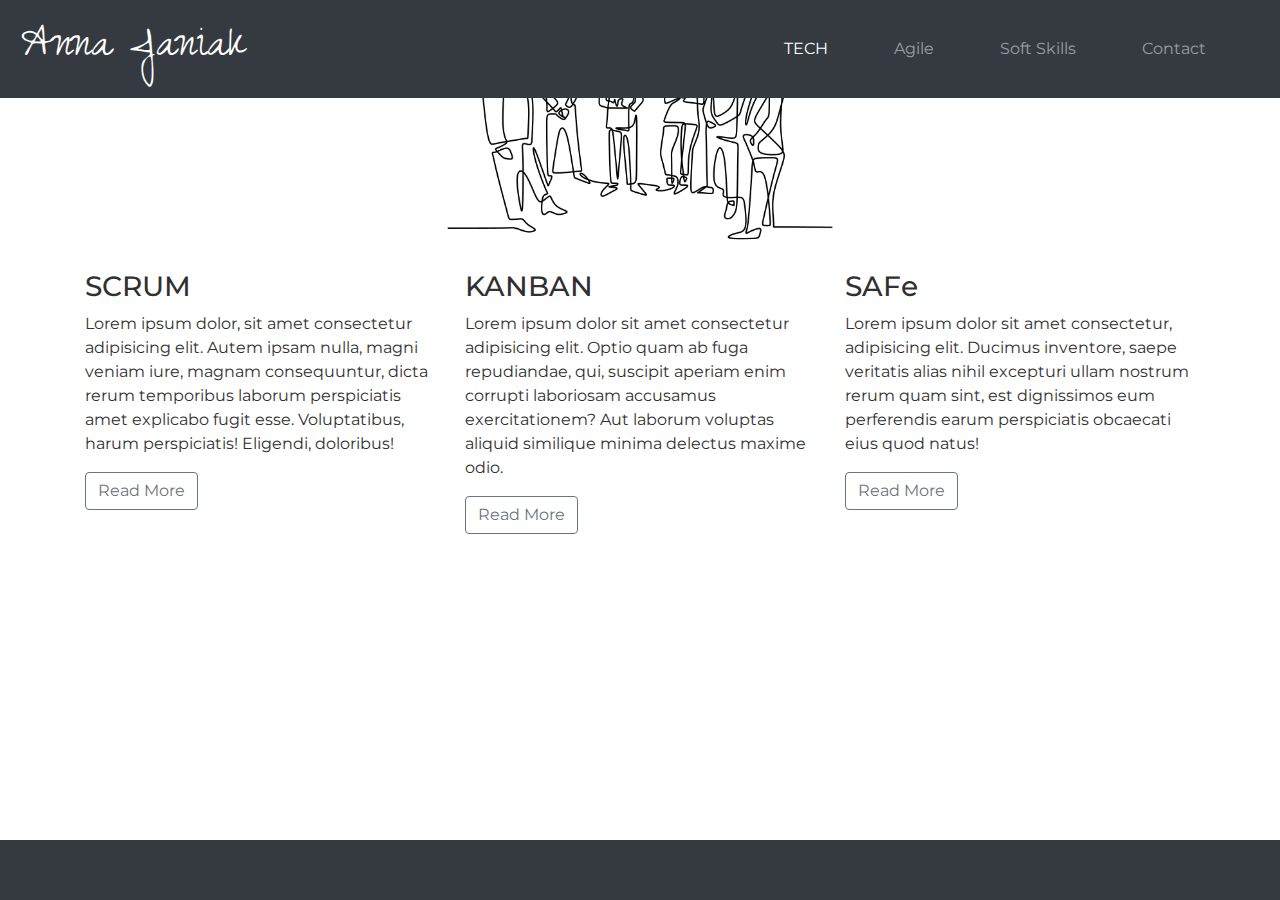
==== agile.html @ 08d9882d "contact page with no footer" ====
<!DOCTYPE html>
<html lang="en">

<head>
	<meta charset="UTF-8">
	<meta name="viewport" content="width=device-width, initial-scale=1.0">
	<meta http-equiv="X-UA-Compatible" content="ie=edge">
	<link rel="stylesheet" href="https://stackpath.bootstrapcdn.com/bootstrap/4.4.1/css/bootstrap.min.css"
		integrity="sha384-Vkoo8x4CGsO3+Hhxv8T/Q5PaXtkKtu6ug5TOeNV6gBiFeWPGFN9MuhOf23Q9Ifjh" crossorigin="anonymous">
	<link rel="stylesheet" href="https://use.fontawesome.com/releases/v5.6.1/css/all.css"
		integrity="sha384-gfdkjb5BdAXd+lj+gudLWI+BXq4IuLW5IT+brZEZsLFm++aCMlF1V92rMkPaX4PP" crossorigin="anonymous">
	<link rel="stylesheet" href="assets/css/style.css" type="text/css" />
	<title>Anna Janiak</title>

</head>

<body>
	<!-- NAVIGATION -->
	<header>
		<!-- <nav class="navbar navbar-expand-lg static-top">
			<div class="container">
				<a class="navbar-brand" href="index.html">Anna Janiak</a> -->
		<!-- <div class="collapse navbar-collapse" id="navbarResponsive">-->
		<!-- <ul class="navbar-nav ml-auto">
						<li class="nav-item active px-3">
							<a class="nav-link" href="tech.html">TECH
								<span class="sr-only">(current)</span>
							</a>
						</li>
						<li class="nav-item px-3">
							<a class="nav-link" href="agile.html">Agile</a>
						</li>
						<li class="nav-item px-3">
							<a class="nav-link" href="softskills.html">Soft Skills</a>
						</li>
						<li class="nav-item px-3">
							<a class="nav-link" href="contact.html">Contact</a>
						</li>
					</ul>
				</div>
			</div>
		</nav> -->

		<nav class="navbar navbar-expand-lg static-top navbar-dark bg-dark">
			<a class="navbar-brand" href="index.html">Anna Janiak</a>
			<button class="navbar-toggler" type="button" data-toggle="collapse"
                data-target="#navbarTogglerDemo02" aria-controls="navbarTogglerDemo02"
                aria-expanded="false" aria-label="Toggle navigation">
                <span class="navbar-toggler-icon"></span>
            </button>

			<div class="collapse navbar-collapse" id="navbarTogglerDemo02">
				<ul class="navbar-nav ml-auto">
					<li class="nav-item active">
						<a class="nav-link" href="tech.html">TECH
							<span class="sr-only">(current)</span>
						</a>
					</li>
					<li class="nav-item">
						<a class="nav-link" href="agile.html">Agile</a>
					</li>
					<li class="nav-item">
						<a class="nav-link" href="softskills.html">Soft Skills</a>
					</li>
					<li class="nav-item">
						<a class="nav-link" href="contact.html">Contact</a>
					</li>
				</ul>
			</div>
		</nav>
	</header>

	<!--Image-->
	<div class="container">
		<div class="row">
			<div class="col">
				<div class="agile-image image"></div>
			</div>
		</div>

		<!--Metodologies-->
		<div class="row">
			<div class="col-4">
				<h3>SCRUM</h3>
				<p>Lorem ipsum dolor, sit amet consectetur adipisicing elit. Autem ipsam nulla, magni veniam iure,
					magnam consequuntur, dicta rerum temporibus laborum perspiciatis amet explicabo fugit esse.
					Voluptatibus, harum perspiciatis! Eligendi, doloribus!</p>
				<a href="https://www.scrum.org/" type="button" class="btn btn-outline-secondary" target="_blank">Read
					More</a>
			</div>
			<div class="col-4">
				<h3>KANBAN</h3>
				<p>Lorem ipsum dolor sit amet consectetur adipisicing elit. Optio quam ab fuga repudiandae, qui,
					suscipit
					aperiam enim corrupti laboriosam accusamus exercitationem? Aut laborum voluptas aliquid similique
					minima
					delectus maxime odio.</p>
				<a href="https://www.scrum.org/resources/kanban-guide-scrum-teams" type="button"
					class="btn btn-outline-secondary" target="_blank">Read More</a>
			</div>
			<div class="col-4">
				<h3>SAFe</h3>
				<p>Lorem ipsum dolor sit amet consectetur, adipisicing elit. Ducimus inventore, saepe veritatis alias
					nihil
					excepturi ullam nostrum rerum quam sint, est dignissimos eum perferendis earum perspiciatis
					obcaecati
					eius quod natus!</p>
				<a href="https://www.scaledagileframework.com/" type="button" class="btn btn-outline-secondary"
					target="_blank">Read More</a>
			</div>
		</div>
	</div>

	<!--FOOTER-->
     <footer class="footer"> 
		<!-- <div class="container">
			<div class="row">
				<div class="col-sm">
					<div class="phone-number footer-item">
						<a href="contact.html">0 793360854 <i class="fas fa-phone"></i>
						</a>
					</div>
				</div>
				<div class="col-sm">
					<ul class="social-networks footer-item">
						<li>
							<a href="https://www.linkedin.com/in/anna-j-605a40177/"
								target="_blank"><i class="fab fa-linkedin-in"></i>
							</a>
						</li>
						<li>
							<a href="https://github.com/annaweronica?tab=repositories"
								target="_blank"><i class="fab fa-github"></i>
							</a>
						</li>
						<li>
							<a href="https://www.meetup.com/members/276920213/"
								target="_blank"><i class="fab fa-meetup"></i>
							</a>
						</li>
					</ul>
				</div>
				<div class="col-sm">
					<div class="download footer-item">
						<p>Download CV.pdf</p>
						<a href="assets/cv/cvAnnaJaniakJansson.pdf" target="_blank">
							<i class="fas fa-download"></i></a>
					</div>
				</div>
			</div>
		</div>  -->
	</footer>

	<script src="https://code.jquery.com/jquery-3.4.1.slim.min.js"
		integrity="sha384-J6qa4849blE2+poT4WnyKhv5vZF5SrPo0iEjwBvKU7imGFAV0wwj1yYfoRSJoZ+n" crossorigin="anonymous">
	</script>
	<script src="https://cdn.jsdelivr.net/npm/popper.js@1.16.0/dist/umd/popper.min.js"
		integrity="sha384-Q6E9RHvbIyZFJoft+2mJbHaEWldlvI9IOYy5n3zV9zzTtmI3UksdQRVvoxMfooAo" crossorigin="anonymous">
	</script>
	<script src="https://stackpath.bootstrapcdn.com/bootstrap/4.4.1/js/bootstrap.min.js"
		integrity="sha384-wfSDF2E50Y2D1uUdj0O3uMBJnjuUD4Ih7YwaYd1iqfktj0Uod8GCExl3Og8ifwB6" crossorigin="anonymous">
	</script>

</body>

</html>
---- assets/css/style.css ----
@import url('https://fonts.googleapis.com/css?family=Montserrat|Zeyada|Press+Start+2P&display=swap:100,200,300,400,500,600,700');
/* @import url('https://fonts.googleapis.com/css?family=Press+Start+2P&display=swap'); */

/* div{
    border: solid 1px black;
}   */

html, body {
  height: 100%;
}

body{
    font-family: "Montserrat", sans-serif;
    font-size: 1rem;
    color: 	#303030;
    overflow-x: hidden;
    display: flex;
    flex-direction: column;
}

a{
    color: #303030;
    text-decoration: none;
}

a a:hover{
    color:#303030;
    text-decoration-line: none;
}

/*------------------------------------------------------------------HEADER*/

.navbar{
    /* background-color: #909090 !important; */
    font-size: 2rem;
    position: fixed;
    z-index: 100;
    width: 100%;

}

.navbar-brand{
    font-family: "Zeyada", sans-serif;
    font-size: 3rem;
    color: #303030;
    margin-left: 5px;
}

.nav-link{
    font-family: "Montserrat", sans-serif;
    text-align: right;
    font-size: 1rem;
    text-decoration: none;
    color: inherit;
    margin-right: 50px;
}

.navbar-brand a:hover{
    color: #303030;
}

.navbar-nav a:hover{
    border-bottom: 1px solid #303030;
    color: #303030;
}

/*-------------------------------------------------------------------IMAGES*/

.landing-image{
    background: url("../images/landing-image.png");
    background-position: center;
    background-repeat: no-repeat;
    background-size: contain;
    height: 50vh;
    max-width: 100%;
    margin-top: 180px;
    z-index:-1;
}

.tech-image{
    background: url("../images/tech-image.png");
    background-position: center;
    background-repeat: no-repeat;
    background-size: contain; 
    height: 30vh;
    max-width: 100%;
    
}

.agile-image{
    background: url("../images/agile-image.png");
    background-position: center;
    background-repeat: no-repeat;
    background-size: contain;
    height: 30vh;
}

.softskills-image{
    background: url("../images/softskills-image.png");
    background-position: center bottom;
    background-repeat: no-repeat;
    background-size: contain;
    height: 50vh;
}

.contact-image{
    background: url("../images/contact-image.png");
    background-position: center;
    background-repeat: no-repeat;
    background-size: contain;
    height: 30vh;
    margin-top: 100px;
}

/*-------------------------------------------------------------------TYPEWRITER*/
.content {
  flex: 1 0 auto;
}

.typewriter h1 {
  overflow: hidden; /* Ensures the content is not revealed until the animation */
  border-right: .15em solid orange; /* The typwriter cursor */
  white-space: nowrap; /* Keeps the content on a single line */
  /* margin: 0 auto; Gives that scrolling effect as the typing happens */
  letter-spacing: .15em; /* Adjust as needed */
  animation: 
    typing 3.5s steps(40, end),
    blink-caret .75s step-end infinite;
}

.typewriter h1 {
  position: relative;
  font-family: "Press+Start+2P" !important;
  border-right: .15em solid black; /* The typwriter cursor */
  white-space: nowrap; /* Keeps the content on a single line */
  /* margin: 0 auto; Gives that scrolling effect as the typing happens */
  margin-left: auto;
  margin-right: auto;
  padding: 0 10px 0 10px;
  letter-spacing: .20em; /* Adjust as needed */
  animation: 
    typing 10s steps(56,end) 1s 1 normal both, 
    blink-caret .75s steps(56,end) infinite;
  animation-iteration-count: infinite;
}

/* The typing effect */
@keyframes typing {
  from { width: 0 }
  to { width: 100% }
}

@keyframes typing {
  from { width: 0 }
  to { width: 75% }
}

/* The typewriter cursor effect */
@keyframes blink-caret {
  from, to { border-color: transparent }
  50% { border-color: orange; }
}

@keyframes blink-caret {
    from, to { border-color: transparent }
  50% { border-color: black; }
}

/*-------------------------------------------------------------------Contact Form*/

.form-control
        {
        	border-radius:0px;
        	border:1px solid #EDEDED;
        }

        .form-control:focus
        {
        	border:1px solid #00bfff;
        }

        .textarea-contact
        {
        	resize:none; 
        }

        .btn-send
        {
        	border-radius: 0px;
        	border:1px solid #00bfff;
        	background:#00bfff;
        	color:#fff; 
        }

        .btn-send:hover
        {
        	border:1px solid #00bfff;
        	background:#fff;
        	color:#00bfff;
        	transition:background 0.5s;   
        }

        /* .second-portion
        {
        	margin-top:50px; 
        } */

		        @import "//netdna.bootstrapcdn.com/font-awesome/4.0.3/css/font-awesome.min.css";
		@import "http://fonts.googleapis.com/css?family=Roboto:400,500";

		.box > .icon { text-align: center; position: relative; }
		.box > .icon > .image { position: relative; z-index: 2; margin: auto; width: 88px; height: 88px; border: 8px solid white; line-height: 88px; border-radius: 50%; background: #00bfff; vertical-align: middle; }
		.box > .icon:hover > .image { background: #333; }
		.box > .icon > .image > i { font-size: 36px !important; color: #fff !important; }
		.box > .icon:hover > .image > i { color: white !important; }
		.box > .icon > .info { margin-top: -24px; background: rgba(0, 0, 0, 0.04); border: 1px solid #e0e0e0; padding: 15px 0 10px 0; min-height:163px;}
		.box > .icon:hover > .info { background: rgba(0, 0, 0, 0.04); border-color: #e0e0e0; color: white; }
		.box > .icon > .info > h3.title { font-family: "Robot",sans-serif !important; font-size: 16px; color: #222; font-weight: 700; }
		.box > .icon > .info > p { font-family: "Robot",sans-serif !important; font-size: 13px; color: #666; line-height: 1.5em; margin: 20px;}
		.box > .icon:hover > .info > h3.title, .box > .icon:hover > .info > p, .box > .icon:hover > .info > .more > a { color: #222; }
		.box > .icon > .info > .more a { font-family: "Robot",sans-serif !important; font-size: 12px; color: #222; line-height: 12px; text-transform: uppercase; text-decoration: none; }
		.box > .icon:hover > .info > .more > a { color: #fff; padding: 6px 8px; background-color: #63B76C; }
		.box .space { height: 30px; }

		@media only screen and (max-width: 768px)
		{
			.contact-form
			{
				margin-top:25px; 
			}

			.btn-send
			{
				width: 100%;
				padding:10px; 
			}

			.second-portion
			{
				margin-top:25px; 
			}

            .contact-form{
                margin-bottom: 80px;
            }
		}
	/* Conatct end */
/* ---------------------------------------------------------------------------- */

/* .contact-form{
    background: #fff;
    margin-top: 10%;
    margin-bottom: 5%;
    width: 70%;
}

.contact-form .form-control{
    border-radius:1rem;
}

.contact-image{
    text-align: center;
}

.contact-image img{
    border-radius: 6rem;
    width: 11%;
    margin-top: -3%;
    transform: rotate(29deg);
}

.contact-form form{
    padding: 14%;
}

.contact-form form .row{
    margin-bottom: -7%;
}

.contact-form h3{
    margin-bottom: 8%;
    margin-top: -10%;
    text-align: center;
    color: #303030;
}

.contact-form .btnContact{
    width: 50%;
    border: none;
    border-radius: 1rem;
    padding: 1.5%;
    background: #303030;
    font-weight: 600;
    color: #fff;
    cursor: pointer;
}

.btnContactSubmit{
    width: 50%;
    border-radius: 1rem;
    padding: 1.5%;
    color: #fff;
    background-color: #0062cc;
    border: none;
    cursor: pointer;
} */

/*-------------------------------------------------------------------Footer*/

.footer{
    position: fixed;
    bottom: 0;
    width: 100%;
    height: 60px;
    line-height: 60px;
    background-color: #343a40;
}

.footer container-fluid{
    width: auto;
    max-width: 680px;
    padding: 0 15px;
}



/* .footer{
    margin-top: 30px;
    bottom: 0;
    width: 100%;
    padding: 5%;
    text-align: center;
    background-color: #343a40;
    flex-shrink: 0;
   
}

.footer-item a i{
    font-size: 2vh;
    color: #ffffff;
    display: inline;
}

.download p, a{
    display: inline;
     color: #ffffff;
      font-size: 1rem;
}

  .social-networks{
    text-align: center;
} 

.footer-item li{
    display: inline-block;
}

.footer-item i{
    padding: 5%;
    color: #303030;
    margin: 0 10px 0 0;
}   */

/*-------------------------------------------------------------------MEDIA QUERIES*/

@media screen and (max-width: 943px) {
  .typewriter{
    float: none;
    /* background-color: blue; */
    margin: 0 auto;
  }
  .typewriter h1{
    font-size: 5vh;
   }
}

@media screen and (min-width: 0px) and (max-width: 720px) {
  .social-networks { display: none; }
 }
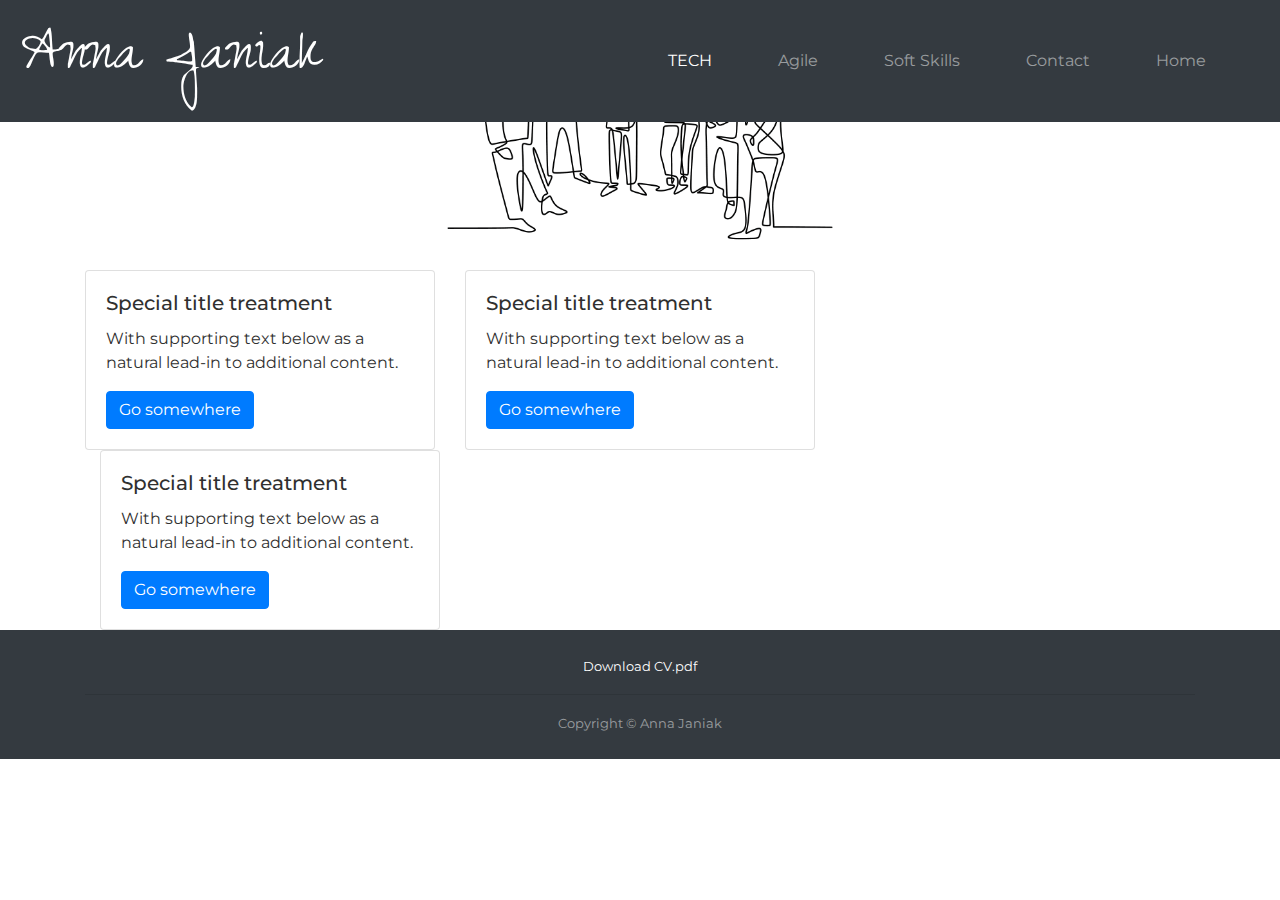
==== commit 9180b8c7: "third font applied" ====
--- a/agile.html
+++ b/agile.html
@@ -17,30 +17,6 @@
 <body>
 	<!-- NAVIGATION -->
 	<header>
-		<!-- <nav class="navbar navbar-expand-lg static-top">
-			<div class="container">
-				<a class="navbar-brand" href="index.html">Anna Janiak</a> -->
-		<!-- <div class="collapse navbar-collapse" id="navbarResponsive">-->
-		<!-- <ul class="navbar-nav ml-auto">
-						<li class="nav-item active px-3">
-							<a class="nav-link" href="tech.html">TECH
-								<span class="sr-only">(current)</span>
-							</a>
-						</li>
-						<li class="nav-item px-3">
-							<a class="nav-link" href="agile.html">Agile</a>
-						</li>
-						<li class="nav-item px-3">
-							<a class="nav-link" href="softskills.html">Soft Skills</a>
-						</li>
-						<li class="nav-item px-3">
-							<a class="nav-link" href="contact.html">Contact</a>
-						</li>
-					</ul>
-				</div>
-			</div>
-		</nav> -->
-
 		<nav class="navbar navbar-expand-lg static-top navbar-dark bg-dark">
 			<a class="navbar-brand" href="index.html">Anna Janiak</a>
 			<button class="navbar-toggler" type="button" data-toggle="collapse"
@@ -65,6 +41,9 @@
 					<li class="nav-item">
 						<a class="nav-link" href="contact.html">Contact</a>
 					</li>
+					<li class="nav-item">
+						<a class="nav-link" href="index.html">Home</a>
+					</li>
 				</ul>
 			</div>
 		</nav>
@@ -79,7 +58,47 @@
 		</div>
 
 		<!--Metodologies-->
+
 		<div class="row">
+			<div class="col-sm-4">
+				<div class="card">
+					<div class="card-body">
+						<h5 class="card-title">Special title treatment</h5>
+						<p class="card-text">With supporting text below as a natural lead-in to additional content.</p>
+						<a href="#" class="btn btn-primary">Go somewhere</a>
+					</div>
+				</div>
+			</div>
+			<div class="col-sm-4">
+				<div class="card">
+					<div class="card-body">
+						<h5 class="card-title">Special title treatment</h5>
+						<p class="card-text">With supporting text below as a natural lead-in to additional content.</p>
+						<a href="#" class="btn btn-primary">Go somewhere</a>
+					</div>
+				</div>
+			</div>
+		</div>
+		<div class="col-sm-4">
+			<div class="card">
+				<div class="card-body">
+					<h5 class="card-title">Special title treatment</h5>
+					<p class="card-text">With supporting text below as a natural lead-in to additional content.</p>
+					<a href="#" class="btn btn-primary">Go somewhere</a>
+				</div>
+			</div>
+		</div>
+	</div>
+
+
+
+
+
+
+
+
+
+	<!-- <div class="row">
 			<div class="col-4">
 				<h3>SCRUM</h3>
 				<p>Lorem ipsum dolor, sit amet consectetur adipisicing elit. Autem ipsam nulla, magni veniam iure,
@@ -109,46 +128,19 @@
 					target="_blank">Read More</a>
 			</div>
 		</div>
-	</div>
+	</div> -->
 
 	<!--FOOTER-->
-     <footer class="footer"> 
-		<!-- <div class="container">
-			<div class="row">
-				<div class="col-sm">
-					<div class="phone-number footer-item">
-						<a href="contact.html">0 793360854 <i class="fas fa-phone"></i>
-						</a>
-					</div>
-				</div>
-				<div class="col-sm">
-					<ul class="social-networks footer-item">
-						<li>
-							<a href="https://www.linkedin.com/in/anna-j-605a40177/"
-								target="_blank"><i class="fab fa-linkedin-in"></i>
-							</a>
-						</li>
-						<li>
-							<a href="https://github.com/annaweronica?tab=repositories"
-								target="_blank"><i class="fab fa-github"></i>
-							</a>
-						</li>
-						<li>
-							<a href="https://www.meetup.com/members/276920213/"
-								target="_blank"><i class="fab fa-meetup"></i>
-							</a>
-						</li>
-					</ul>
-				</div>
-				<div class="col-sm">
-					<div class="download footer-item">
-						<p>Download CV.pdf</p>
-						<a href="assets/cv/cvAnnaJaniakJansson.pdf" target="_blank">
-							<i class="fas fa-download"></i></a>
-					</div>
-				</div>
-			</div>
-		</div>  -->
+	<footer id="sticky-footer" class="py-4 bg-dark text-white-50">
+		<div class="container text-center">
+			<span class="download">
+            <small><a href="assets/cv/cvAnnaJaniakJansson.pdf" target="_blank"> Download CV.pdf
+							<i class="fas fa-download"></i></a></small><hr>
+                            </span>
+			<span class="copy-right">
+				<small>Copyright &copy; Anna Janiak</small>
+                </span>
+		</div>
 	</footer>
 
 	<script src="https://code.jquery.com/jquery-3.4.1.slim.min.js"
--- a/assets/css/style.css
+++ b/assets/css/style.css
@@ -1,5 +1,4 @@
 @import url('https://fonts.googleapis.com/css?family=Montserrat|Zeyada|Press+Start+2P&display=swap:100,200,300,400,500,600,700');
-/* @import url('https://fonts.googleapis.com/css?family=Press+Start+2P&display=swap'); */
 
 /* div{
     border: solid 1px black;
@@ -31,7 +30,6 @@
 /*------------------------------------------------------------------HEADER*/
 
 .navbar{
-    /* background-color: #909090 !important; */
     font-size: 2rem;
     position: fixed;
     z-index: 100;
@@ -41,8 +39,7 @@
 
 .navbar-brand{
     font-family: "Zeyada", sans-serif;
-    font-size: 3rem;
-    color: #303030;
+    font-size: 4rem;
     margin-left: 5px;
 }
 
@@ -113,11 +110,11 @@
 }
 
 /*-------------------------------------------------------------------TYPEWRITER*/
-.content {
+.content{
   flex: 1 0 auto;
 }
 
-.typewriter h1 {
+.typewriter h1{
   overflow: hidden; /* Ensures the content is not revealed until the animation */
   border-right: .15em solid orange; /* The typwriter cursor */
   white-space: nowrap; /* Keeps the content on a single line */
@@ -128,9 +125,10 @@
     blink-caret .75s step-end infinite;
 }
 
-.typewriter h1 {
+.typewriter h1{
   position: relative;
-  font-family: "Press+Start+2P" !important;
+  font-family: 'Press Start 2P', cursive;
+  font-size: 1rem;
   border-right: .15em solid black; /* The typwriter cursor */
   white-space: nowrap; /* Keeps the content on a single line */
   /* margin: 0 auto; Gives that scrolling effect as the typing happens */
@@ -145,235 +143,65 @@
 }
 
 /* The typing effect */
-@keyframes typing {
+@keyframes typing{
   from { width: 0 }
-  to { width: 100% }
-}
-
-@keyframes typing {
+  to { width: 50% }
+}
+
+@keyframes typing{
   from { width: 0 }
-  to { width: 75% }
+  to { width: 30% }
 }
 
 /* The typewriter cursor effect */
-@keyframes blink-caret {
-  from, to { border-color: transparent }
-  50% { border-color: orange; }
-}
-
-@keyframes blink-caret {
-    from, to { border-color: transparent }
-  50% { border-color: black; }
-}
-
-/*-------------------------------------------------------------------Contact Form*/
-
-.form-control
-        {
-        	border-radius:0px;
-        	border:1px solid #EDEDED;
-        }
-
-        .form-control:focus
-        {
-        	border:1px solid #00bfff;
-        }
-
-        .textarea-contact
-        {
-        	resize:none; 
-        }
-
-        .btn-send
-        {
-        	border-radius: 0px;
-        	border:1px solid #00bfff;
-        	background:#00bfff;
-        	color:#fff; 
-        }
-
-        .btn-send:hover
-        {
-        	border:1px solid #00bfff;
-        	background:#fff;
-        	color:#00bfff;
-        	transition:background 0.5s;   
-        }
-
-        /* .second-portion
-        {
-        	margin-top:50px; 
-        } */
-
-		        @import "//netdna.bootstrapcdn.com/font-awesome/4.0.3/css/font-awesome.min.css";
-		@import "http://fonts.googleapis.com/css?family=Roboto:400,500";
-
-		.box > .icon { text-align: center; position: relative; }
-		.box > .icon > .image { position: relative; z-index: 2; margin: auto; width: 88px; height: 88px; border: 8px solid white; line-height: 88px; border-radius: 50%; background: #00bfff; vertical-align: middle; }
-		.box > .icon:hover > .image { background: #333; }
-		.box > .icon > .image > i { font-size: 36px !important; color: #fff !important; }
-		.box > .icon:hover > .image > i { color: white !important; }
-		.box > .icon > .info { margin-top: -24px; background: rgba(0, 0, 0, 0.04); border: 1px solid #e0e0e0; padding: 15px 0 10px 0; min-height:163px;}
-		.box > .icon:hover > .info { background: rgba(0, 0, 0, 0.04); border-color: #e0e0e0; color: white; }
-		.box > .icon > .info > h3.title { font-family: "Robot",sans-serif !important; font-size: 16px; color: #222; font-weight: 700; }
-		.box > .icon > .info > p { font-family: "Robot",sans-serif !important; font-size: 13px; color: #666; line-height: 1.5em; margin: 20px;}
-		.box > .icon:hover > .info > h3.title, .box > .icon:hover > .info > p, .box > .icon:hover > .info > .more > a { color: #222; }
-		.box > .icon > .info > .more a { font-family: "Robot",sans-serif !important; font-size: 12px; color: #222; line-height: 12px; text-transform: uppercase; text-decoration: none; }
-		.box > .icon:hover > .info > .more > a { color: #fff; padding: 6px 8px; background-color: #63B76C; }
-		.box .space { height: 30px; }
-
-		@media only screen and (max-width: 768px)
-		{
-			.contact-form
-			{
-				margin-top:25px; 
-			}
-
-			.btn-send
-			{
-				width: 100%;
-				padding:10px; 
-			}
-
-			.second-portion
-			{
-				margin-top:25px; 
-			}
-
-            .contact-form{
-                margin-bottom: 80px;
-            }
-		}
-	/* Conatct end */
-/* ---------------------------------------------------------------------------- */
-
-/* .contact-form{
-    background: #fff;
-    margin-top: 10%;
-    margin-bottom: 5%;
-    width: 70%;
-}
-
-.contact-form .form-control{
-    border-radius:1rem;
-}
-
-.contact-image{
-    text-align: center;
-}
-
-.contact-image img{
-    border-radius: 6rem;
-    width: 11%;
-    margin-top: -3%;
-    transform: rotate(29deg);
-}
-
-.contact-form form{
-    padding: 14%;
-}
-
-.contact-form form .row{
-    margin-bottom: -7%;
-}
-
-.contact-form h3{
-    margin-bottom: 8%;
-    margin-top: -10%;
-    text-align: center;
-    color: #303030;
-}
-
-.contact-form .btnContact{
-    width: 50%;
-    border: none;
-    border-radius: 1rem;
-    padding: 1.5%;
-    background: #303030;
-    font-weight: 600;
+@keyframes blink-caret{
+  from, to { border-color: transparent}
+  50% { border-color: orange;}
+}
+
+@keyframes blink-caret{
+    from, to { border-color: transparent}
+  50% { border-color: black;}
+}
+
+/*-------------------------------------------------------------------CONTACT FORM*/
+
+#contact{
+    padding-top:  0;
+}
+
+/*-------------------------------------------------------------------------FOOTER*/
+
+#sticky-footer {
+  flex-shrink: none;
+}
+
+.download a{
     color: #fff;
-    cursor: pointer;
-}
-
-.btnContactSubmit{
-    width: 50%;
-    border-radius: 1rem;
-    padding: 1.5%;
-    color: #fff;
-    background-color: #0062cc;
-    border: none;
-    cursor: pointer;
-} */
-
-/*-------------------------------------------------------------------Footer*/
-
-.footer{
-    position: fixed;
-    bottom: 0;
-    width: 100%;
-    height: 60px;
-    line-height: 60px;
-    background-color: #343a40;
-}
-
-.footer container-fluid{
-    width: auto;
-    max-width: 680px;
-    padding: 0 15px;
-}
-
-
-
-/* .footer{
-    margin-top: 30px;
-    bottom: 0;
-    width: 100%;
-    padding: 5%;
-    text-align: center;
-    background-color: #343a40;
-    flex-shrink: 0;
-   
-}
-
-.footer-item a i{
-    font-size: 2vh;
-    color: #ffffff;
-    display: inline;
-}
-
-.download p, a{
-    display: inline;
-     color: #ffffff;
-      font-size: 1rem;
-}
-
-  .social-networks{
-    text-align: center;
-} 
-
-.footer-item li{
-    display: inline-block;
-}
-
-.footer-item i{
-    padding: 5%;
-    color: #303030;
-    margin: 0 10px 0 0;
-}   */
+}
 
 /*-------------------------------------------------------------------MEDIA QUERIES*/
 
-@media screen and (max-width: 943px) {
+@media screen and (max-width: 320px) {
   .typewriter{
     float: none;
     /* background-color: blue; */
     margin: 0 auto;
   }
   .typewriter h1{
-    font-size: 5vh;
+    font-size: 1.5vh;
    }
-}
-
-@media screen and (min-width: 0px) and (max-width: 720px) {
+@keyframes typing{
+  from { width: 0 }
+  to { width: 100% }
+}
+}
+
+/* @media screen and (min-width: 0px) and (max-width: 20px) {
   .social-networks { display: none; }
- }+ } */
+
+ @media screen and (min-width: 0px) and (max-width: 568px) {
+  .navbar-brand { display: none; }
+  .copy-right{ display: none; }
+}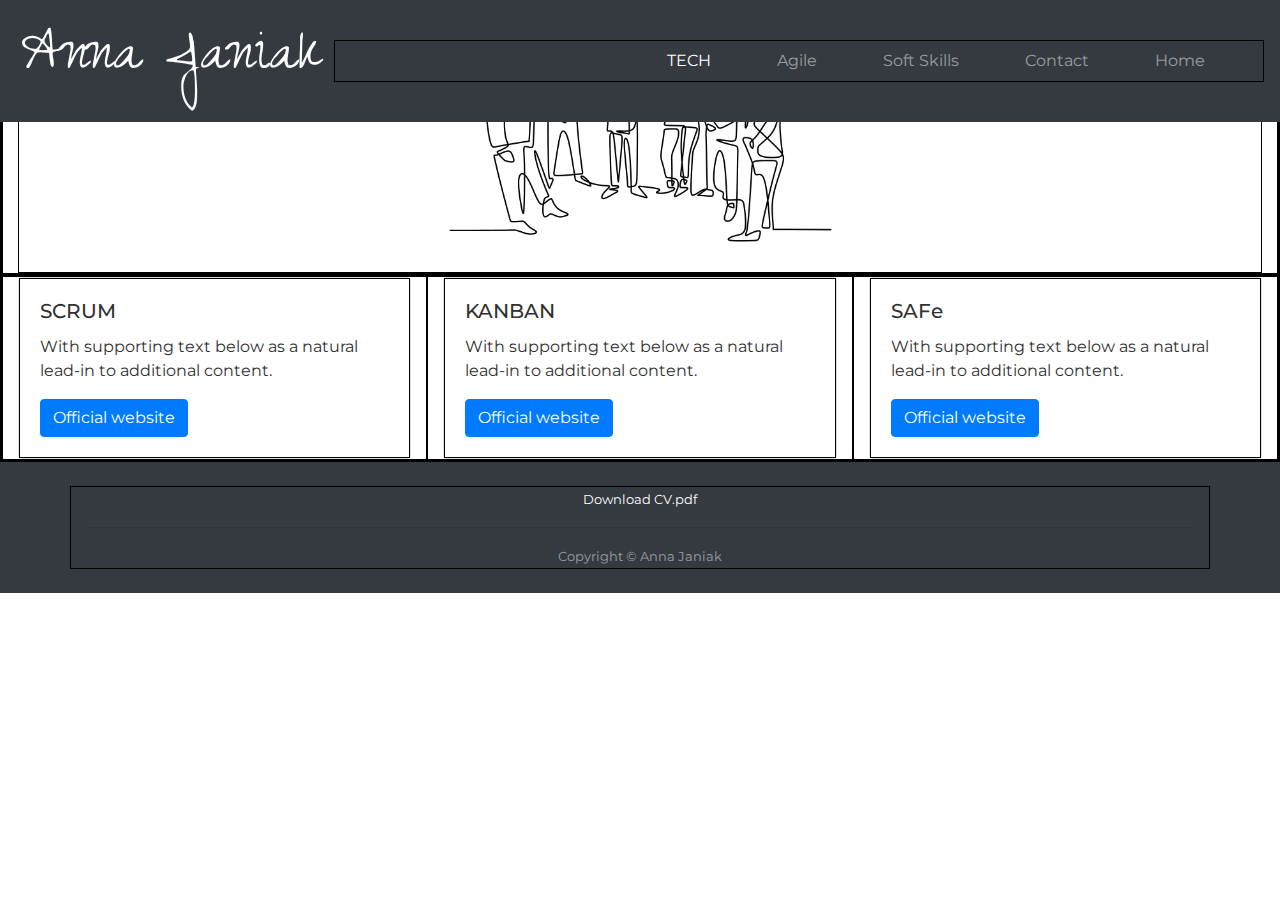
==== commit 0edb6d35: "cards added" ====
--- a/agile.html
+++ b/agile.html
@@ -49,86 +49,46 @@
 		</nav>
 	</header>
 
-	<!--Image-->
-	<div class="container">
+	<!--IMAGE-->
+	<div class="container-fluid">
 		<div class="row">
 			<div class="col">
 				<div class="agile-image image"></div>
 			</div>
 		</div>
 
-		<!--Metodologies-->
-
+		<!--METODOLOGIES-->
 		<div class="row">
 			<div class="col-sm-4">
 				<div class="card">
 					<div class="card-body">
-						<h5 class="card-title">Special title treatment</h5>
+						<h5 class="card-title">SCRUM</h5>
 						<p class="card-text">With supporting text below as a natural lead-in to additional content.</p>
-						<a href="#" class="btn btn-primary">Go somewhere</a>
+						<a href="https://www.scrum.org/" class="btn btn-primary">Official website</a>
 					</div>
 				</div>
 			</div>
 			<div class="col-sm-4">
 				<div class="card">
 					<div class="card-body">
-						<h5 class="card-title">Special title treatment</h5>
+						<h5 class="card-title">KANBAN</h5>
 						<p class="card-text">With supporting text below as a natural lead-in to additional content.</p>
-						<a href="#" class="btn btn-primary">Go somewhere</a>
+						<a href="https://www.scrum.org/resources/kanban-guide-scrum-teams"
+							class="btn btn-primary">Official website</a>
+					</div>
+				</div>
+			</div>
+			<div class="col-sm-4">
+				<div class="card">
+					<div class="card-body">
+						<h5 class="card-title">SAFe</h5>
+						<p class="card-text">With supporting text below as a natural lead-in to additional content.</p>
+						<a href="https://www.scaledagileframework.com/" class="btn btn-primary">Official website</a>
 					</div>
 				</div>
 			</div>
 		</div>
-		<div class="col-sm-4">
-			<div class="card">
-				<div class="card-body">
-					<h5 class="card-title">Special title treatment</h5>
-					<p class="card-text">With supporting text below as a natural lead-in to additional content.</p>
-					<a href="#" class="btn btn-primary">Go somewhere</a>
-				</div>
-			</div>
-		</div>
 	</div>
-
-
-
-
-
-
-
-
-
-	<!-- <div class="row">
-			<div class="col-4">
-				<h3>SCRUM</h3>
-				<p>Lorem ipsum dolor, sit amet consectetur adipisicing elit. Autem ipsam nulla, magni veniam iure,
-					magnam consequuntur, dicta rerum temporibus laborum perspiciatis amet explicabo fugit esse.
-					Voluptatibus, harum perspiciatis! Eligendi, doloribus!</p>
-				<a href="https://www.scrum.org/" type="button" class="btn btn-outline-secondary" target="_blank">Read
-					More</a>
-			</div>
-			<div class="col-4">
-				<h3>KANBAN</h3>
-				<p>Lorem ipsum dolor sit amet consectetur adipisicing elit. Optio quam ab fuga repudiandae, qui,
-					suscipit
-					aperiam enim corrupti laboriosam accusamus exercitationem? Aut laborum voluptas aliquid similique
-					minima
-					delectus maxime odio.</p>
-				<a href="https://www.scrum.org/resources/kanban-guide-scrum-teams" type="button"
-					class="btn btn-outline-secondary" target="_blank">Read More</a>
-			</div>
-			<div class="col-4">
-				<h3>SAFe</h3>
-				<p>Lorem ipsum dolor sit amet consectetur, adipisicing elit. Ducimus inventore, saepe veritatis alias
-					nihil
-					excepturi ullam nostrum rerum quam sint, est dignissimos eum perferendis earum perspiciatis
-					obcaecati
-					eius quod natus!</p>
-				<a href="https://www.scaledagileframework.com/" type="button" class="btn btn-outline-secondary"
-					target="_blank">Read More</a>
-			</div>
-		</div>
-	</div> -->
 
 	<!--FOOTER-->
 	<footer id="sticky-footer" class="py-4 bg-dark text-white-50">
--- a/assets/css/style.css
+++ b/assets/css/style.css
@@ -1,8 +1,8 @@
 @import url('https://fonts.googleapis.com/css?family=Montserrat|Zeyada|Press+Start+2P&display=swap:100,200,300,400,500,600,700');
 
-/* div{
+div{
     border: solid 1px black;
-}   */
+}  
 
 html, body {
   height: 100%;
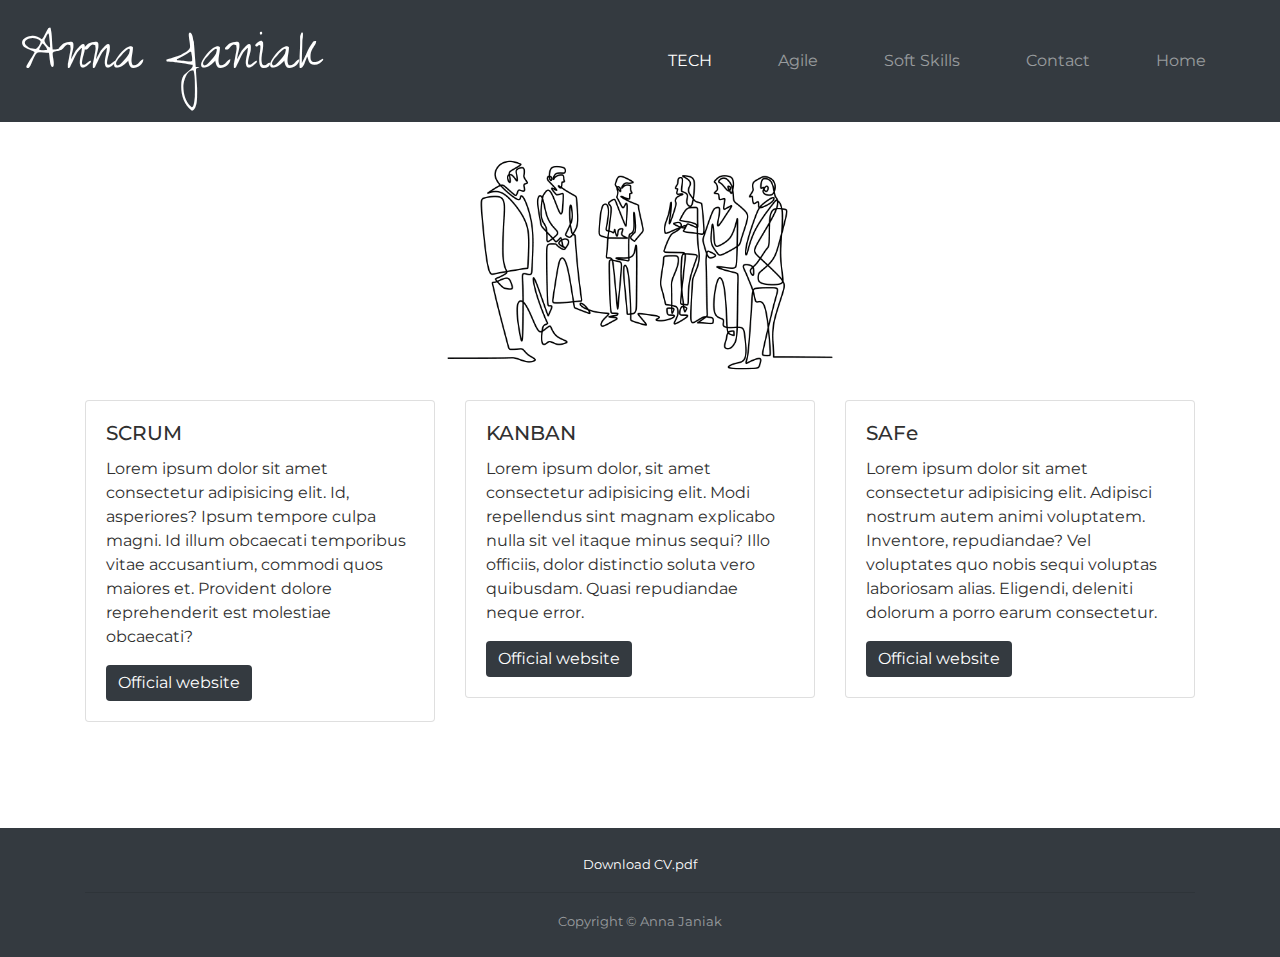
==== commit 2a7cf579: "page agile done" ====
--- a/agile.html
+++ b/agile.html
@@ -50,7 +50,7 @@
 	</header>
 
 	<!--IMAGE-->
-	<div class="container-fluid">
+	<div class="container">
 		<div class="row">
 			<div class="col">
 				<div class="agile-image image"></div>
@@ -58,13 +58,13 @@
 		</div>
 
 		<!--METODOLOGIES-->
-		<div class="row">
+		<div class="row cards">
 			<div class="col-sm-4">
 				<div class="card">
 					<div class="card-body">
 						<h5 class="card-title">SCRUM</h5>
-						<p class="card-text">With supporting text below as a natural lead-in to additional content.</p>
-						<a href="https://www.scrum.org/" class="btn btn-primary">Official website</a>
+						<p class="card-text">Lorem ipsum dolor sit amet consectetur adipisicing elit. Id, asperiores? Ipsum tempore culpa magni. Id illum obcaecati temporibus vitae accusantium, commodi quos maiores et. Provident dolore reprehenderit est molestiae obcaecati?</p>
+						<a href="https://www.scrum.org/" class="btn btn-primary" target="_blank">Official website</a>
 					</div>
 				</div>
 			</div>
@@ -72,9 +72,9 @@
 				<div class="card">
 					<div class="card-body">
 						<h5 class="card-title">KANBAN</h5>
-						<p class="card-text">With supporting text below as a natural lead-in to additional content.</p>
+						<p class="card-text">Lorem ipsum dolor, sit amet consectetur adipisicing elit. Modi repellendus sint magnam explicabo nulla sit vel itaque minus sequi? Illo officiis, dolor distinctio soluta vero quibusdam. Quasi repudiandae neque error.</p>
 						<a href="https://www.scrum.org/resources/kanban-guide-scrum-teams"
-							class="btn btn-primary">Official website</a>
+							class="btn btn-primary" target="_blank">Official website</a>
 					</div>
 				</div>
 			</div>
@@ -82,8 +82,8 @@
 				<div class="card">
 					<div class="card-body">
 						<h5 class="card-title">SAFe</h5>
-						<p class="card-text">With supporting text below as a natural lead-in to additional content.</p>
-						<a href="https://www.scaledagileframework.com/" class="btn btn-primary">Official website</a>
+						<p class="card-text">Lorem ipsum dolor sit amet consectetur adipisicing elit. Adipisci nostrum autem animi voluptatem. Inventore, repudiandae? Vel voluptates quo nobis sequi voluptas laboriosam alias. Eligendi, deleniti dolorum a porro earum consectetur.</p>
+						<a href="https://www.scaledagileframework.com/" class="btn btn-primary" target="_blank">Official website</a>
 					</div>
 				</div>
 			</div>
--- a/assets/css/style.css
+++ b/assets/css/style.css
@@ -1,8 +1,8 @@
 @import url('https://fonts.googleapis.com/css?family=Montserrat|Zeyada|Press+Start+2P&display=swap:100,200,300,400,500,600,700');
 
-div{
+/* div{
     border: solid 1px black;
-}  
+}   */
 
 html, body {
   height: 100%;
@@ -53,7 +53,7 @@
 }
 
 .navbar-brand a:hover{
-    color: #303030;
+    color:red;
 }
 
 .navbar-nav a:hover{
@@ -81,7 +81,8 @@
     background-size: contain; 
     height: 30vh;
     max-width: 100%;
-    
+    margin-top: 80px;
+    z-index: -1;
 }
 
 .agile-image{
@@ -90,6 +91,8 @@
     background-repeat: no-repeat;
     background-size: contain;
     height: 30vh;
+    margin-top: 130px;
+    z-index: -1;
 }
 
 .softskills-image{
@@ -97,7 +100,10 @@
     background-position: center bottom;
     background-repeat: no-repeat;
     background-size: contain;
-    height: 50vh;
+    height: 30vh;
+    margin-top: 110px;
+    margin-bottom: 20px;
+    z-index: -1;
 }
 
 .contact-image{
@@ -108,6 +114,22 @@
     height: 30vh;
     margin-top: 100px;
 }
+
+/*-------------------------------------------------------------------CARDS*/
+.btn-primary{
+    background-color: #343a40;
+    border: none;
+}
+
+.btn-primary:hover{
+    color: #fff;
+    background-color: gray;
+}
+
+.cards{
+    margin-bottom: 106px;
+}
+
 
 /*-------------------------------------------------------------------TYPEWRITER*/
 .content{
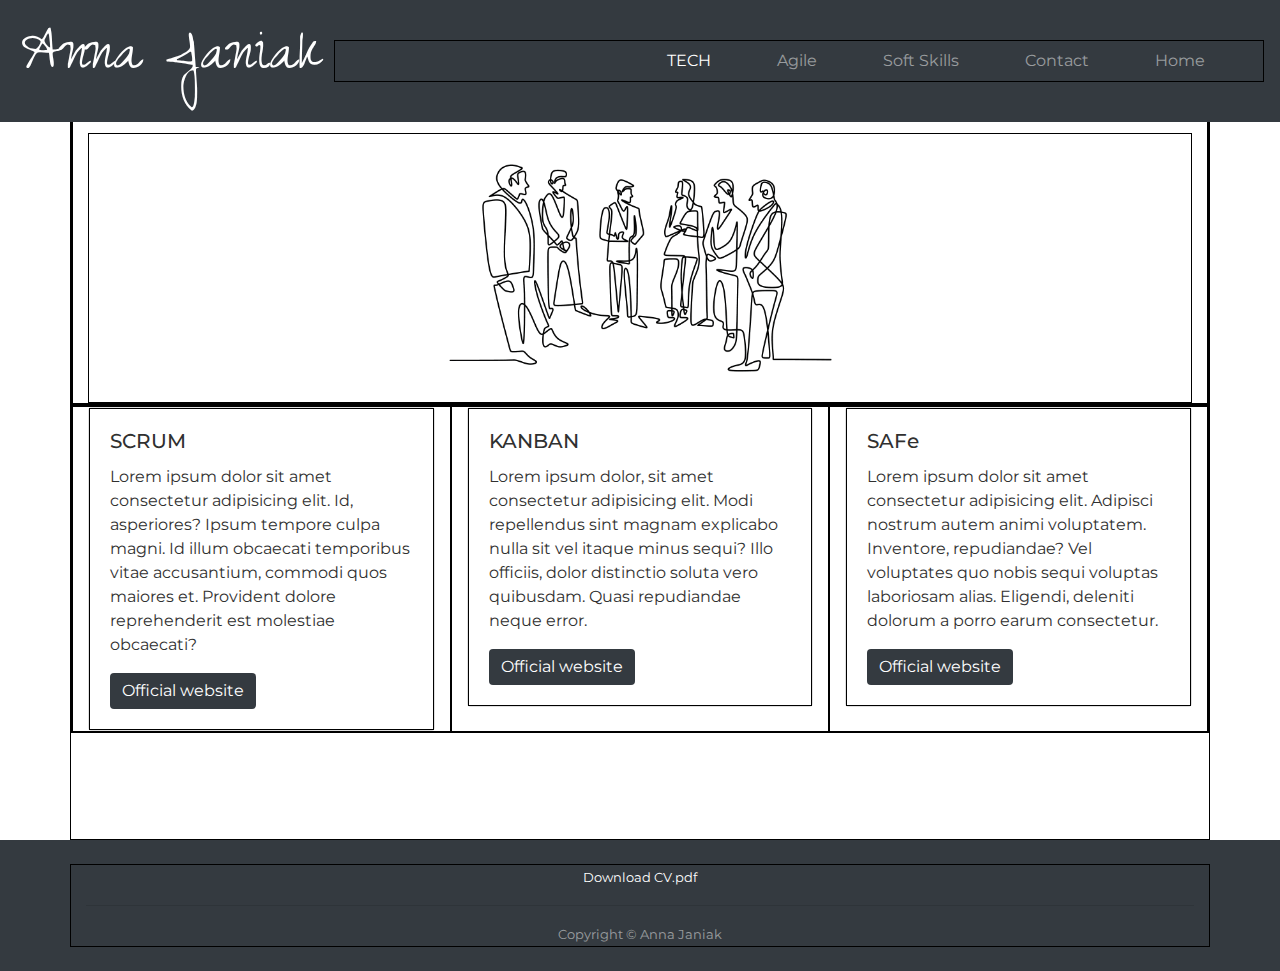
==== commit 250eac2d: "working on sills progress" ====
--- a/agile.html
+++ b/agile.html
@@ -58,7 +58,7 @@
 		</div>
 
 		<!--METODOLOGIES-->
-		<div class="row cards">
+		<div class="row cards-agile">
 			<div class="col-sm-4">
 				<div class="card">
 					<div class="card-body">
--- a/assets/css/style.css
+++ b/assets/css/style.css
@@ -1,8 +1,8 @@
 @import url('https://fonts.googleapis.com/css?family=Montserrat|Zeyada|Press+Start+2P&display=swap:100,200,300,400,500,600,700');
 
-/* div{
+div{
     border: solid 1px black;
-}   */
+}
 
 html, body {
   height: 100%;
@@ -126,11 +126,27 @@
     background-color: gray;
 }
 
-.cards{
+.btn-primary:active {
+  background-color: yellow;
+}
+
+.cards-agile{
     margin-bottom: 106px;
 }
 
-
+.cards-softskills{
+    margin-bottom: 130px;
+}
+
+/*-------------------------------------------------------------------CARDS*/
+
+.progress{
+    background-color: yellow;
+}
+
+.progress-bar{
+    background-color: red;
+}
 /*-------------------------------------------------------------------TYPEWRITER*/
 .content{
   flex: 1 0 auto;
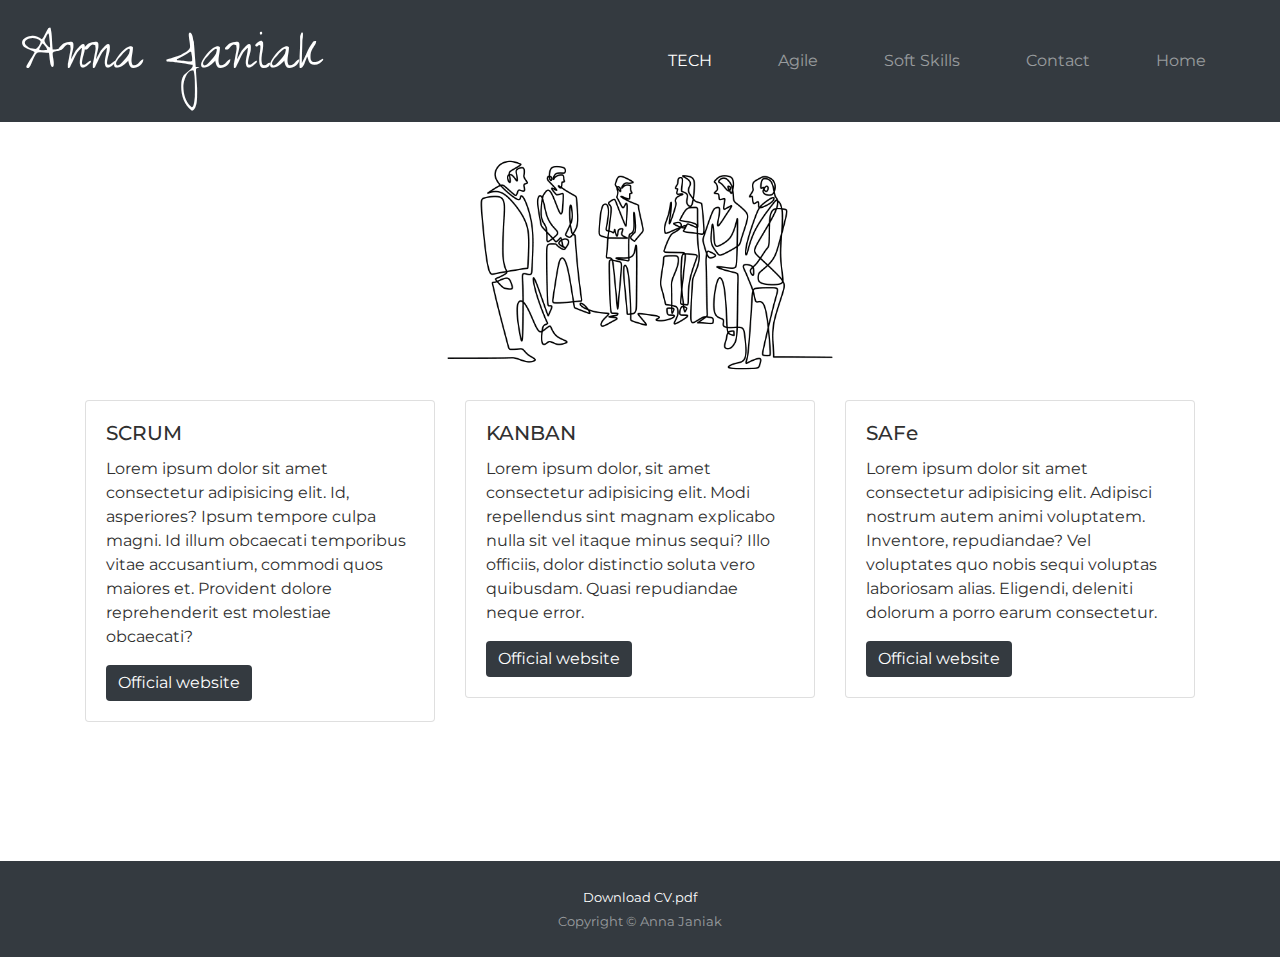
==== commit d74df55f: "personal info added" ====
--- a/agile.html
+++ b/agile.html
@@ -95,7 +95,7 @@
 		<div class="container text-center">
 			<span class="download">
             <small><a href="assets/cv/cvAnnaJaniakJansson.pdf" target="_blank"> Download CV.pdf
-							<i class="fas fa-download"></i></a></small><hr>
+							<i class="fas fa-download"></i></a></small><br>
                             </span>
 			<span class="copy-right">
 				<small>Copyright &copy; Anna Janiak</small>
--- a/assets/css/style.css
+++ b/assets/css/style.css
@@ -1,8 +1,8 @@
 @import url('https://fonts.googleapis.com/css?family=Montserrat|Zeyada|Press+Start+2P&display=swap:100,200,300,400,500,600,700');
 
-div{
+/* div{
     border: solid 1px black;
-}
+} */
 
 html, body {
   height: 100%;
@@ -52,14 +52,17 @@
     margin-right: 50px;
 }
 
-.navbar-brand a:hover{
-    color:red;
+a.navbar-brand:hover{
+    color:red !important;
 }
 
 .navbar-nav a:hover{
     border-bottom: 1px solid #303030;
-    color: #303030;
-}
+    color: red;
+}
+.navbar-toggler-icon{
+    margin-left: auto;
+    }
 
 /*-------------------------------------------------------------------IMAGES*/
 
@@ -71,8 +74,8 @@
     height: 50vh;
     max-width: 100%;
     margin-top: 180px;
-    z-index:-1;
-}
+    /* z-index:-1; */
+ } 
 
 .tech-image{
     background: url("../images/tech-image.png");
@@ -113,6 +116,16 @@
     background-size: contain;
     height: 30vh;
     margin-top: 100px;
+}
+
+/*-------------------------------------------------------------------PRESONAL INFO*/
+
+.personal-info{
+    font-family: 'Press Start 2P';
+    height: 50vh;
+    max-width: 100%;
+    margin-top: auto;
+    padding-top: 100px; 
 }
 
 /*-------------------------------------------------------------------CARDS*/
@@ -126,27 +139,41 @@
     background-color: gray;
 }
 
-.btn-primary:active {
-  background-color: yellow;
-}
-
+.btn.btn-primary:active:focus {
+  background-color: red;
+}
+
+.cards-tech{
+    margin-bottom: 53px;
+}
 .cards-agile{
-    margin-bottom: 106px;
+    margin-bottom: 139px;
 }
 
 .cards-softskills{
-    margin-bottom: 130px;
-}
-
-/*-------------------------------------------------------------------CARDS*/
-
+    margin-bottom: 163px;
+}
+
+/*-------------------------------------------------------------------PROGRESS SKILLS*/
+.progress-skills{
+    margin-bottom: 48px;
+}
 .progress{
-    background-color: yellow;
+    background-color: #343a40;
+    height: 1.5rem;
+    margin-bottom: 10px;
 }
 
 .progress-bar{
-    background-color: red;
-}
+    background-color: #D4CECE;
+    color: black;
+}
+
+.progress-type{
+    color: #fff;
+    text-align: right;
+}
+
 /*-------------------------------------------------------------------TYPEWRITER*/
 .content{
   flex: 1 0 auto;
@@ -154,16 +181,6 @@
 
 .typewriter h1{
   overflow: hidden; /* Ensures the content is not revealed until the animation */
-  border-right: .15em solid orange; /* The typwriter cursor */
-  white-space: nowrap; /* Keeps the content on a single line */
-  /* margin: 0 auto; Gives that scrolling effect as the typing happens */
-  letter-spacing: .15em; /* Adjust as needed */
-  animation: 
-    typing 3.5s steps(40, end),
-    blink-caret .75s step-end infinite;
-}
-
-.typewriter h1{
   position: relative;
   font-family: 'Press Start 2P', cursive;
   font-size: 1rem;
@@ -191,11 +208,11 @@
   to { width: 30% }
 }
 
-/* The typewriter cursor effect */
+/* The typewriter cursor effect
 @keyframes blink-caret{
   from, to { border-color: transparent}
   50% { border-color: orange;}
-}
+} */
 
 @keyframes blink-caret{
     from, to { border-color: transparent}
@@ -204,14 +221,15 @@
 
 /*-------------------------------------------------------------------CONTACT FORM*/
 
-#contact{
-    padding-top:  0;
-}
+/* #contact{
+    padding: auto;
+    
+} */
 
 /*-------------------------------------------------------------------------FOOTER*/
 
 #sticky-footer {
-  flex-shrink: none;
+  flex-shrink: 0;
 }
 
 .download a{
@@ -220,7 +238,8 @@
 
 /*-------------------------------------------------------------------MEDIA QUERIES*/
 
-@media screen and (max-width: 320px) {
+
+@media screen and (max-width: 320px){
   .typewriter{
     float: none;
     /* background-color: blue; */
@@ -232,14 +251,19 @@
 @keyframes typing{
   from { width: 0 }
   to { width: 100% }
-}
+    }
 }
 
 /* @media screen and (min-width: 0px) and (max-width: 20px) {
   .social-networks { display: none; }
  } */
 
- @media screen and (min-width: 0px) and (max-width: 568px) {
+ @media screen and (min-width: 0px) and (max-width: 568px){
   .navbar-brand { display: none; }
   .copy-right{ display: none; }
-}+  .navbar-toggler-icon{margin-left: auto;}
+}
+
+@media screen and (min-width:0px) and (max-width: 320px){
+    .navbar-toggler navbar-toggler-icon{margin-left: auto;}
+    }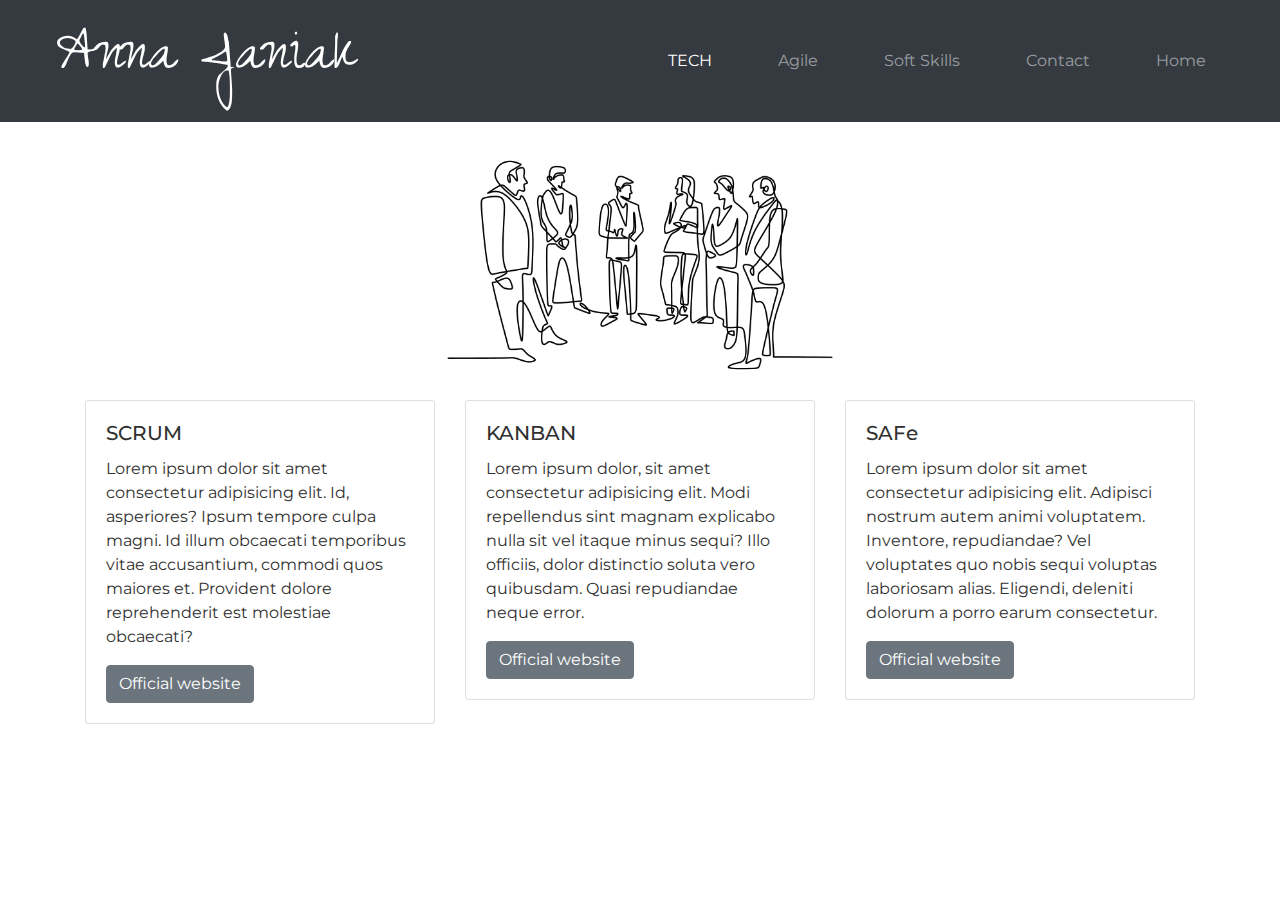
==== commit ec9c986e: "footer commented out" ====
--- a/agile.html
+++ b/agile.html
@@ -64,7 +64,7 @@
 					<div class="card-body">
 						<h5 class="card-title">SCRUM</h5>
 						<p class="card-text">Lorem ipsum dolor sit amet consectetur adipisicing elit. Id, asperiores? Ipsum tempore culpa magni. Id illum obcaecati temporibus vitae accusantium, commodi quos maiores et. Provident dolore reprehenderit est molestiae obcaecati?</p>
-						<a href="https://www.scrum.org/" class="btn btn-primary" target="_blank">Official website</a>
+						<a href="https://www.scrum.org/" class="btn btn-secondary" target="_blank">Official website</a>
 					</div>
 				</div>
 			</div>
@@ -74,7 +74,7 @@
 						<h5 class="card-title">KANBAN</h5>
 						<p class="card-text">Lorem ipsum dolor, sit amet consectetur adipisicing elit. Modi repellendus sint magnam explicabo nulla sit vel itaque minus sequi? Illo officiis, dolor distinctio soluta vero quibusdam. Quasi repudiandae neque error.</p>
 						<a href="https://www.scrum.org/resources/kanban-guide-scrum-teams"
-							class="btn btn-primary" target="_blank">Official website</a>
+							class="btn btn-secondary" target="_blank">Official website</a>
 					</div>
 				</div>
 			</div>
@@ -83,7 +83,7 @@
 					<div class="card-body">
 						<h5 class="card-title">SAFe</h5>
 						<p class="card-text">Lorem ipsum dolor sit amet consectetur adipisicing elit. Adipisci nostrum autem animi voluptatem. Inventore, repudiandae? Vel voluptates quo nobis sequi voluptas laboriosam alias. Eligendi, deleniti dolorum a porro earum consectetur.</p>
-						<a href="https://www.scaledagileframework.com/" class="btn btn-primary" target="_blank">Official website</a>
+						<a href="https://www.scaledagileframework.com/" class="btn btn-secondary" target="_blank">Official website</a>
 					</div>
 				</div>
 			</div>
@@ -91,7 +91,7 @@
 	</div>
 
 	<!--FOOTER-->
-	<footer id="sticky-footer" class="py-4 bg-dark text-white-50">
+	<!-- <footer id="sticky-footer" class="py-4 bg-dark text-white-50">
 		<div class="container text-center">
 			<span class="download">
             <small><a href="assets/cv/cvAnnaJaniakJansson.pdf" target="_blank"> Download CV.pdf
@@ -101,7 +101,7 @@
 				<small>Copyright &copy; Anna Janiak</small>
                 </span>
 		</div>
-	</footer>
+	</footer> -->
 
 	<script src="https://code.jquery.com/jquery-3.4.1.slim.min.js"
 		integrity="sha384-J6qa4849blE2+poT4WnyKhv5vZF5SrPo0iEjwBvKU7imGFAV0wwj1yYfoRSJoZ+n" crossorigin="anonymous">
--- a/assets/css/style.css
+++ b/assets/css/style.css
@@ -40,7 +40,7 @@
 .navbar-brand{
     font-family: "Zeyada", sans-serif;
     font-size: 4rem;
-    margin-left: 5px;
+    margin-left: 40px;
 }
 
 .nav-link{
@@ -53,7 +53,7 @@
 }
 
 a.navbar-brand:hover{
-    color:red !important;
+    color: grey !important;
 }
 
 .navbar-nav a:hover{
@@ -129,19 +129,15 @@
 }
 
 /*-------------------------------------------------------------------CARDS*/
-.btn-primary{
-    background-color: #343a40;
-    border: none;
-}
-
-.btn-primary:hover{
+
+.btn-secondary:hover{
     color: #fff;
     background-color: gray;
 }
 
-.btn.btn-primary:active:focus {
+.btn.btn-secondary:active:focus {
   background-color: red;
-}
+} 
 
 .cards-tech{
     margin-bottom: 53px;
@@ -155,6 +151,7 @@
 }
 
 /*-------------------------------------------------------------------PROGRESS SKILLS*/
+
 .progress-skills{
     margin-bottom: 48px;
 }
@@ -221,23 +218,37 @@
 
 /*-------------------------------------------------------------------CONTACT FORM*/
 
-/* #contact{
-    padding: auto;
+#contact{
+    padding: 0px;
+    margin-top: 0px;
     
-} */
+}
+
+.list-inline li i{
+    color: #6c757d;
+    font-size: 1.5rem;
+}
+
+.list-inline li i:hover{
+    color: #303030;
+}
 
 /*-------------------------------------------------------------------------FOOTER*/
 
 #sticky-footer {
   flex-shrink: 0;
+  margin-top: 84px;
 }
 
 .download a{
     color: #fff;
 }
 
+.list-styled h5 i{
+    color: #6c757d;
+}
+
 /*-------------------------------------------------------------------MEDIA QUERIES*/
-
 
 @media screen and (max-width: 320px){
   .typewriter{
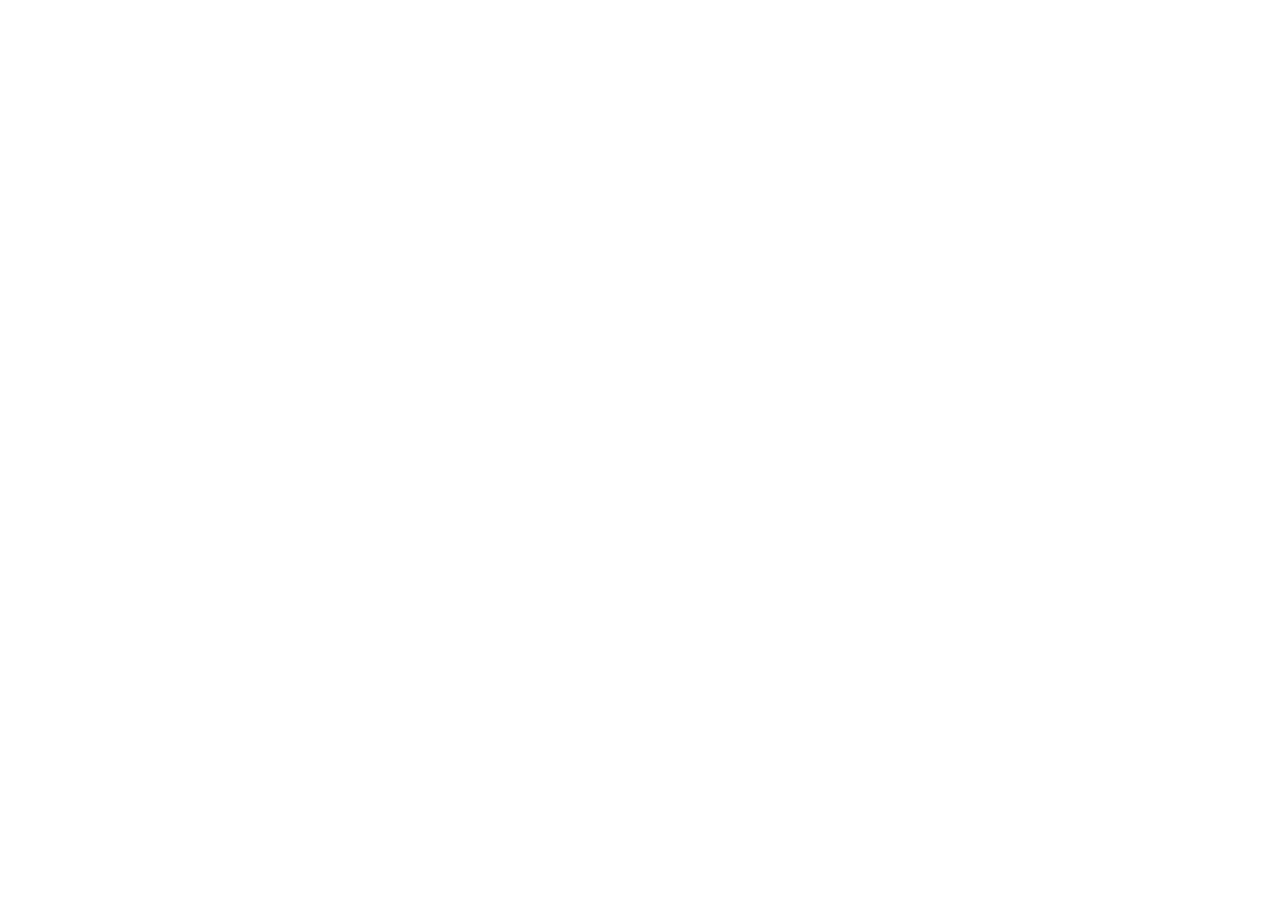
==== commit 92385f6e: "spyscroll added only tech" ====
--- a/agile.html
+++ b/agile.html
@@ -1,4 +1,4 @@
-<!DOCTYPE html>
+<!-- <!DOCTYPE html>
 <html lang="en">
 
 <head>
@@ -15,7 +15,7 @@
 </head>
 
 <body>
-	<!-- NAVIGATION -->
+	
 	<header>
 		<nav class="navbar navbar-expand-lg static-top navbar-dark bg-dark">
 			<a class="navbar-brand" href="index.html">Anna Janiak</a>
@@ -49,7 +49,6 @@
 		</nav>
 	</header>
 
-	<!--IMAGE-->
 	<div class="container">
 		<div class="row">
 			<div class="col">
@@ -57,7 +56,6 @@
 			</div>
 		</div>
 
-		<!--METODOLOGIES-->
 		<div class="row cards-agile">
 			<div class="col-sm-4">
 				<div class="card">
@@ -90,19 +88,6 @@
 		</div>
 	</div>
 
-	<!--FOOTER-->
-	<!-- <footer id="sticky-footer" class="py-4 bg-dark text-white-50">
-		<div class="container text-center">
-			<span class="download">
-            <small><a href="assets/cv/cvAnnaJaniakJansson.pdf" target="_blank"> Download CV.pdf
-							<i class="fas fa-download"></i></a></small><br>
-                            </span>
-			<span class="copy-right">
-				<small>Copyright &copy; Anna Janiak</small>
-                </span>
-		</div>
-	</footer> -->
-
 	<script src="https://code.jquery.com/jquery-3.4.1.slim.min.js"
 		integrity="sha384-J6qa4849blE2+poT4WnyKhv5vZF5SrPo0iEjwBvKU7imGFAV0wwj1yYfoRSJoZ+n" crossorigin="anonymous">
 	</script>
@@ -115,4 +100,4 @@
 
 </body>
 
-</html>+</html> -->--- a/assets/css/style.css
+++ b/assets/css/style.css
@@ -41,6 +41,7 @@
     font-family: "Zeyada", sans-serif;
     font-size: 4rem;
     margin-left: 40px;
+    padding-left: 60px
 }
 
 .nav-link{
@@ -48,7 +49,7 @@
     text-align: right;
     font-size: 1rem;
     text-decoration: none;
-    color: inherit;
+    color: red;
     margin-right: 50px;
 }
 
@@ -68,13 +69,12 @@
 
 .landing-image{
     background: url("../images/landing-image.png");
-    background-position: center;
-    background-repeat: no-repeat;
-    background-size: contain;
-    height: 50vh;
+    background-position: 75% 75%;
+    background-repeat: no-repeat;
+    background-size: contain;
+    height: 60vh;
     max-width: 100%;
     margin-top: 180px;
-    /* z-index:-1; */
  } 
 
 .tech-image{
@@ -84,7 +84,7 @@
     background-size: contain; 
     height: 30vh;
     max-width: 100%;
-    margin-top: 80px;
+    margin-top: 20vh;
     z-index: -1;
 }
 
@@ -122,10 +122,11 @@
 
 .personal-info{
     font-family: 'Press Start 2P';
+    font-size: 1rem;
     height: 50vh;
     max-width: 100%;
     margin-top: auto;
-    padding-top: 100px; 
+    padding-top: 0; 
 }
 
 /*-------------------------------------------------------------------CARDS*/
@@ -180,29 +181,31 @@
   overflow: hidden; /* Ensures the content is not revealed until the animation */
   position: relative;
   font-family: 'Press Start 2P', cursive;
-  font-size: 1rem;
+  font-size: 1.5rem;
   border-right: .15em solid black; /* The typwriter cursor */
   white-space: nowrap; /* Keeps the content on a single line */
   /* margin: 0 auto; Gives that scrolling effect as the typing happens */
+  padding-bottom: 50vh;
+  margin-bottom: 80vh;
   margin-left: auto;
   margin-right: auto;
   padding: 0 10px 0 10px;
-  letter-spacing: .20em; /* Adjust as needed */
+  letter-spacing: .10em; /* Adjust as needed */
   animation: 
-    typing 10s steps(56,end) 1s 1 normal both, 
-    blink-caret .75s steps(56,end) infinite;
+    typing 10s steps(30,end) 1s 1 normal both, 
+    blink-caret .75s steps(30,end) infinite;
   animation-iteration-count: infinite;
 }
 
 /* The typing effect */
 @keyframes typing{
   from { width: 0 }
-  to { width: 50% }
+  to { width: 41% }
 }
 
 @keyframes typing{
   from { width: 0 }
-  to { width: 30% }
+  to { width: 41% }
 }
 
 /* The typewriter cursor effect
@@ -256,9 +259,11 @@
     /* background-color: blue; */
     margin: 0 auto;
   }
+
   .typewriter h1{
-    font-size: 1.5vh;
+    font-size: 0.8rem;
    }
+
 @keyframes typing{
   from { width: 0 }
   to { width: 100% }
@@ -277,4 +282,4 @@
 
 @media screen and (min-width:0px) and (max-width: 320px){
     .navbar-toggler navbar-toggler-icon{margin-left: auto;}
-    }+    }
